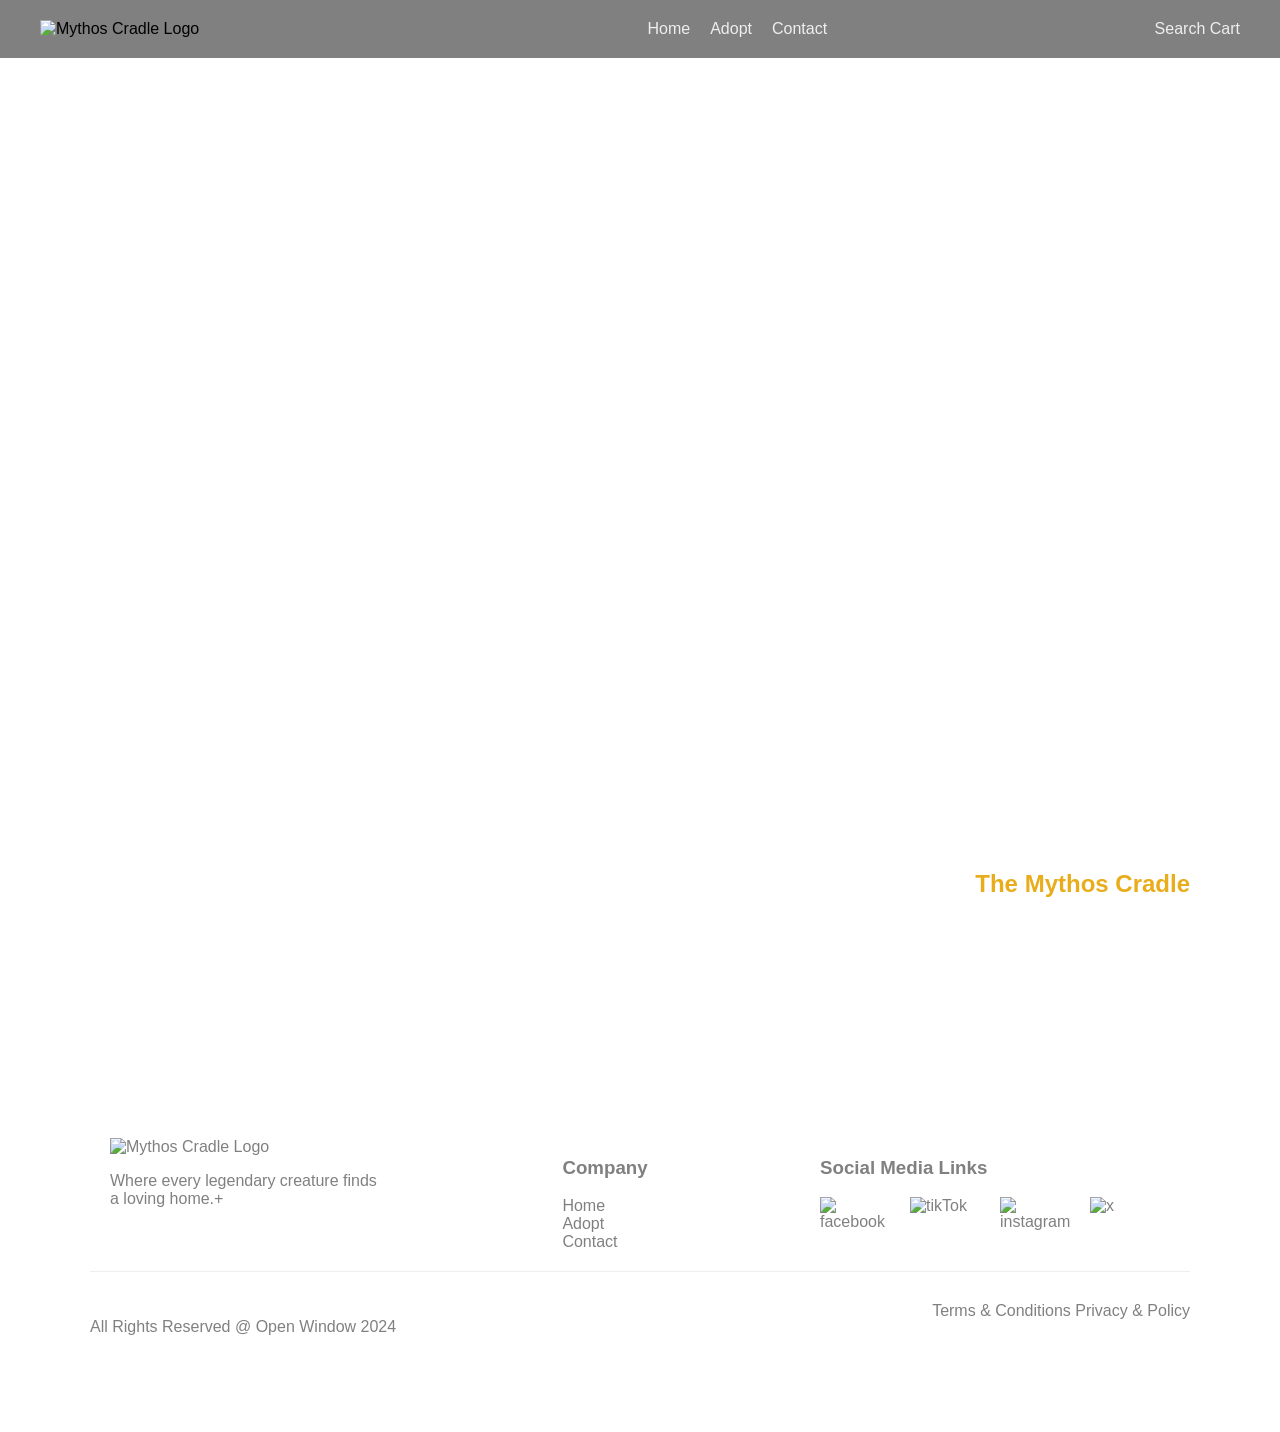
==== index.html @ bc159c08 "Homepage Header, Footer and Hero WIP COMMIT: Starting working on home/index.html with basic css. Add" ====
<!DOCTYPE html>
<html lang="en">
<head>
    <meta charset="UTF-8">
    <meta http-equiv="X-UA-Compatible" content="IE-edge">
    <meta name="viewport" content="width-device-width, initial-scale-1.0">
    <meta name="keywords" content="template, html, css, image, paragraph, setup">
    <!-- Key words need to be updated with keywords for the website -->
    <meta name="author" content="Hantie Pistorius 262029">

    <title>The Mythos Cradle - Home</title>

    <link rel="stylesheet" href="css/main.css">
</head>

<body>
    <header>
        <div class="navbar">
            <div class="logo">
                <img src="assets/img/logo.png" alt="Mythos Cradle Logo" class="logo">
            </div>

            <div class="navLinks">
                <a href="#">Home</a>
                <a href="pages/about.html">Adopt</a>
                <a href="pages/contact.html">Contact</a>
            </div>

            <div class="searchBar">
                <a href="#">Search</a>
                <a href="#">Cart</a>
            </div>
        </div>
    </header>

    <section class="hero">
        <h1>The Mythos Cradle</h1>
        <p>Where legends become loved ones</p>
    </section>



    <footer>
        <div class="footerTop">
            <div class="logo">
                <img src="assets/img/logo.png" alt="Mythos Cradle Logo" class="logo">
                <p>Where every legendary creature finds a loving home.+</p>
            </div>

            <div class="footLinks">
                <h3>Company</h3>
                <a href="#">Home</a>
                <a href="pages/about.html">Adopt</a>
                <a href="pages/contact.html">Contact</a>
            </div>

            <div class="footSocials">
                <h3>Social Media Links</h3>
                <div class="socialLinks">
                    <img src="assets/img/sm1.png" alt="facebook" class="socialLogo">
                    <img src="assets/img/sm2.png" alt="tikTok" class="socialLogo">
                    <img src="assets/img/sm3.png" alt="instagram" class="socialLogo">
                    <img src="assets/img/sm4.png" alt="x" class="socialLogo">
                </div>
            </div>
        </div>

        <div class="footerBot">
            <div class="footerLeft">
                <p>All Rights Reserved @ Open Window 2024</p>
            </div>

            <div class="footerRight">
                    <a href="#">Terms & Conditions</a>
                    <a href="#">Privacy & Policy</a>
                </p>
            </div>
        </div>

    </footer>

</body>
</html>
---- css/main.css ----
body{
    margin:0;
    font-family: Verdana, Geneva, Tahoma, sans-serif;
}

.navbar{
    display: flex;
    justify-content: space-between;
    align-items: center;
    padding: 20px 40px;
    background-color: grey;
}

.logo{
    display: flex;
    justify-content: left;
    width: 280px;
    display: block;
}

.navbar p{
    color: #EEEEEE;
}

.navLinks{
    display: flex;
    gap: 20px
}

.navLinks a{
    text-decoration: none;
    color: #EEEEEE;
}

.searchBar a{
    text-decoration: none;
    color: #EEEEEE;
}


.hero{
    display: flex;
    flex-direction: column;
    align-items: flex-end;
    justify-content: flex-end;
    padding: 100px 10dvh;

    height: 90vh;
    text-align: center;
    background-image: url(../assets/img/homeHeader.png);
    background-size: cover;
    background-position: center;
    background-repeat: no-repeat;
}

.hero h1{
    color: #e9ad1c;
}
.hero p{
    color: #FFFFFF;
}


/* FOOTER */
footer{
    align-items: center;
    text-align: left;

    background-color: #FFFFFF;
    color: gray;
    padding: 50px 90px;
}

.footerTop{
    display: flex;
    justify-content: space-between;
    border-bottom: 1px solid #EEEEEE;
    padding: 20px ;
}

.footLinks{
    display: flex;
    flex-direction: column;
    justify-content: space-around;
}

.footLinks a{
    text-decoration: none;
    color: grey;
}

.socialLinks{
    display: flex;
    gap: 10px;
    flex-direction: row;
}

.socialLogo{
    width: 80px;
}

.footerBot{
    display: flex;
    justify-content: space-between;
    padding: 30px 0px;
}
.footerBot a{
    text-decoration: none;
    color: grey;
}
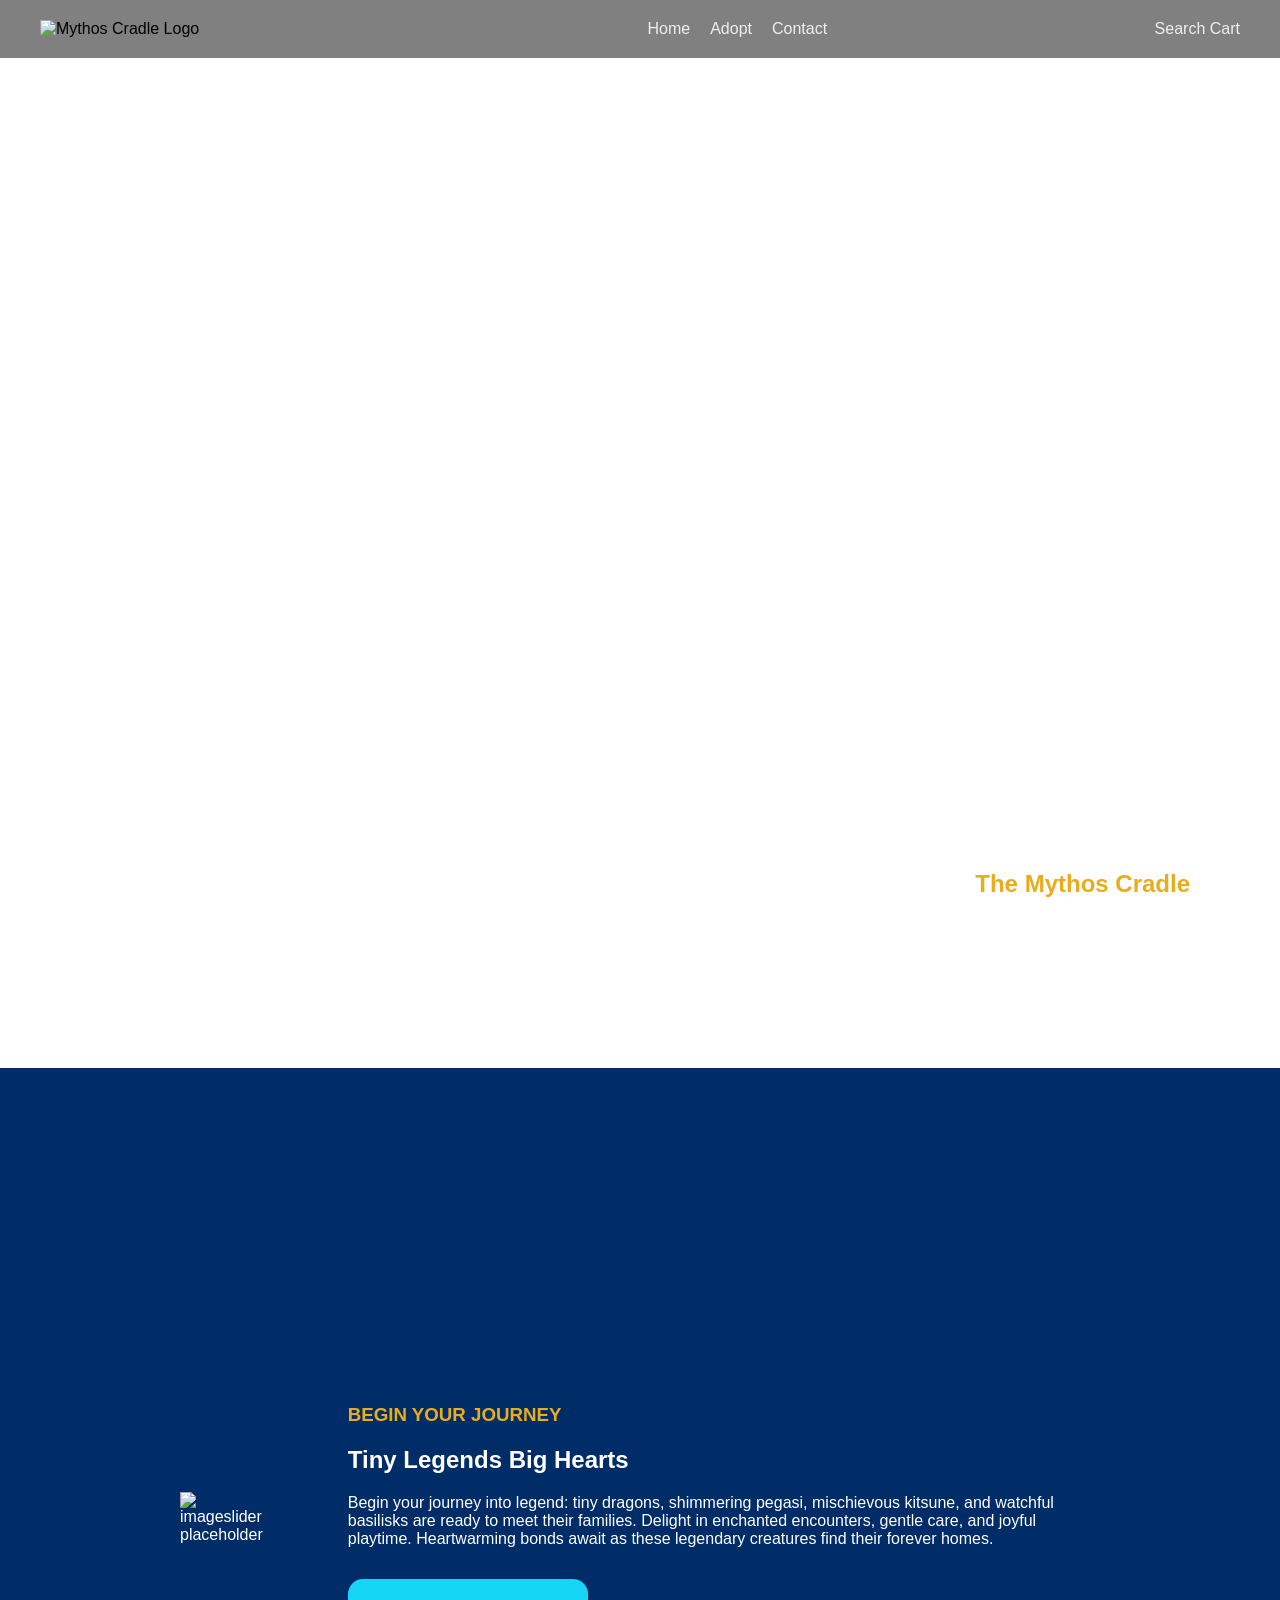
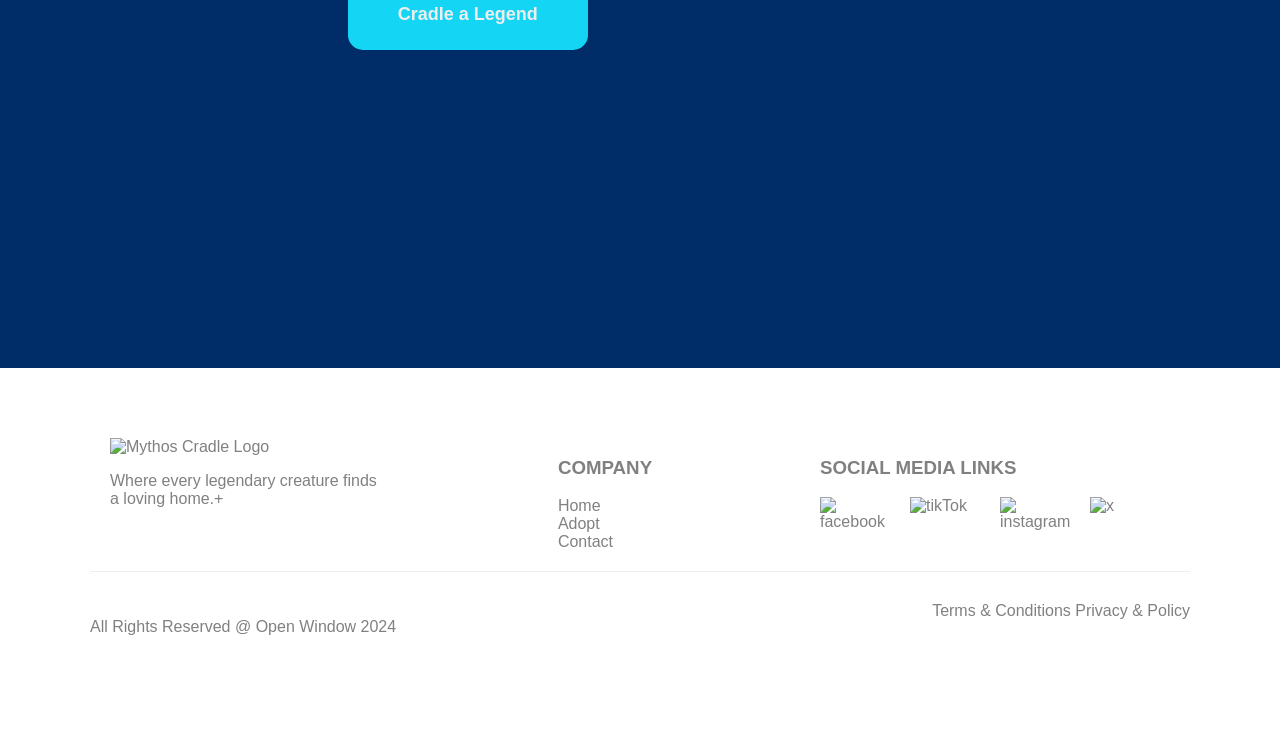
==== commit d3113512: "Home Page Progress Adding journey card section, wip commit" ====
--- a/index.html
+++ b/index.html
@@ -38,7 +38,19 @@
         <p>Where legends become loved ones</p>
     </section>
 
-
+    <section class="cardA">
+        <div>
+            <img src="assets/img/imageSlider1.png" alt="imageslider placeholder" class="imageSlider">
+        </div>
+        <div class="journeyContent">
+            <h3>Begin your journey</h3>
+            <h2 >Tiny Legends Big Hearts</h2>
+            <p> Begin your journey into legend: tiny dragons, shimmering pegasi, mischievous kitsune, and watchful basilisks are ready to meet their families. Delight in enchanted encounters, gentle care, and joyful playtime. Heartwarming bonds await as these legendary creatures find their forever homes.</p>
+            <button class="button01">
+                <a href="pages/about.html">Cradle a Legend</a>
+                </button>
+        </div>
+    </section>
 
     <footer>
         <div class="footerTop">
--- a/css/main.css
+++ b/css/main.css
@@ -1,6 +1,10 @@
 body{
     margin:0;
     font-family: Verdana, Geneva, Tahoma, sans-serif;
+}
+
+h3{
+    text-transform: uppercase;
 }
 
 .navbar{
@@ -60,6 +64,37 @@
     color: #FFFFFF;
 }
 
+.cardA{
+    display: flex;
+    flex-direction: row;
+    align-items: center;
+    padding: 90px 20dvh;
+    gap: 85px;
+    height: 80vh;
+    background-color: #002d68;
+    color: #FFFFFF;
+}
+
+.cardA h3{
+    color: #e9ad1c;
+}
+
+.button01{
+    margin-top: 15px;
+    padding: 25px 50px;
+    cursor: pointer;
+    border-radius: 15px;
+    border: none;
+    color: #FFFFFF;
+    background-color: #15D5F5;
+    font-size: large;
+}
+
+.button01 a{
+    text-decoration: none;
+    color: #EEEEEE;
+    font-weight: bold;
+}
 
 /* FOOTER */
 footer{
@@ -104,6 +139,7 @@
     justify-content: space-between;
     padding: 30px 0px;
 }
+
 .footerBot a{
     text-decoration: none;
     color: grey;
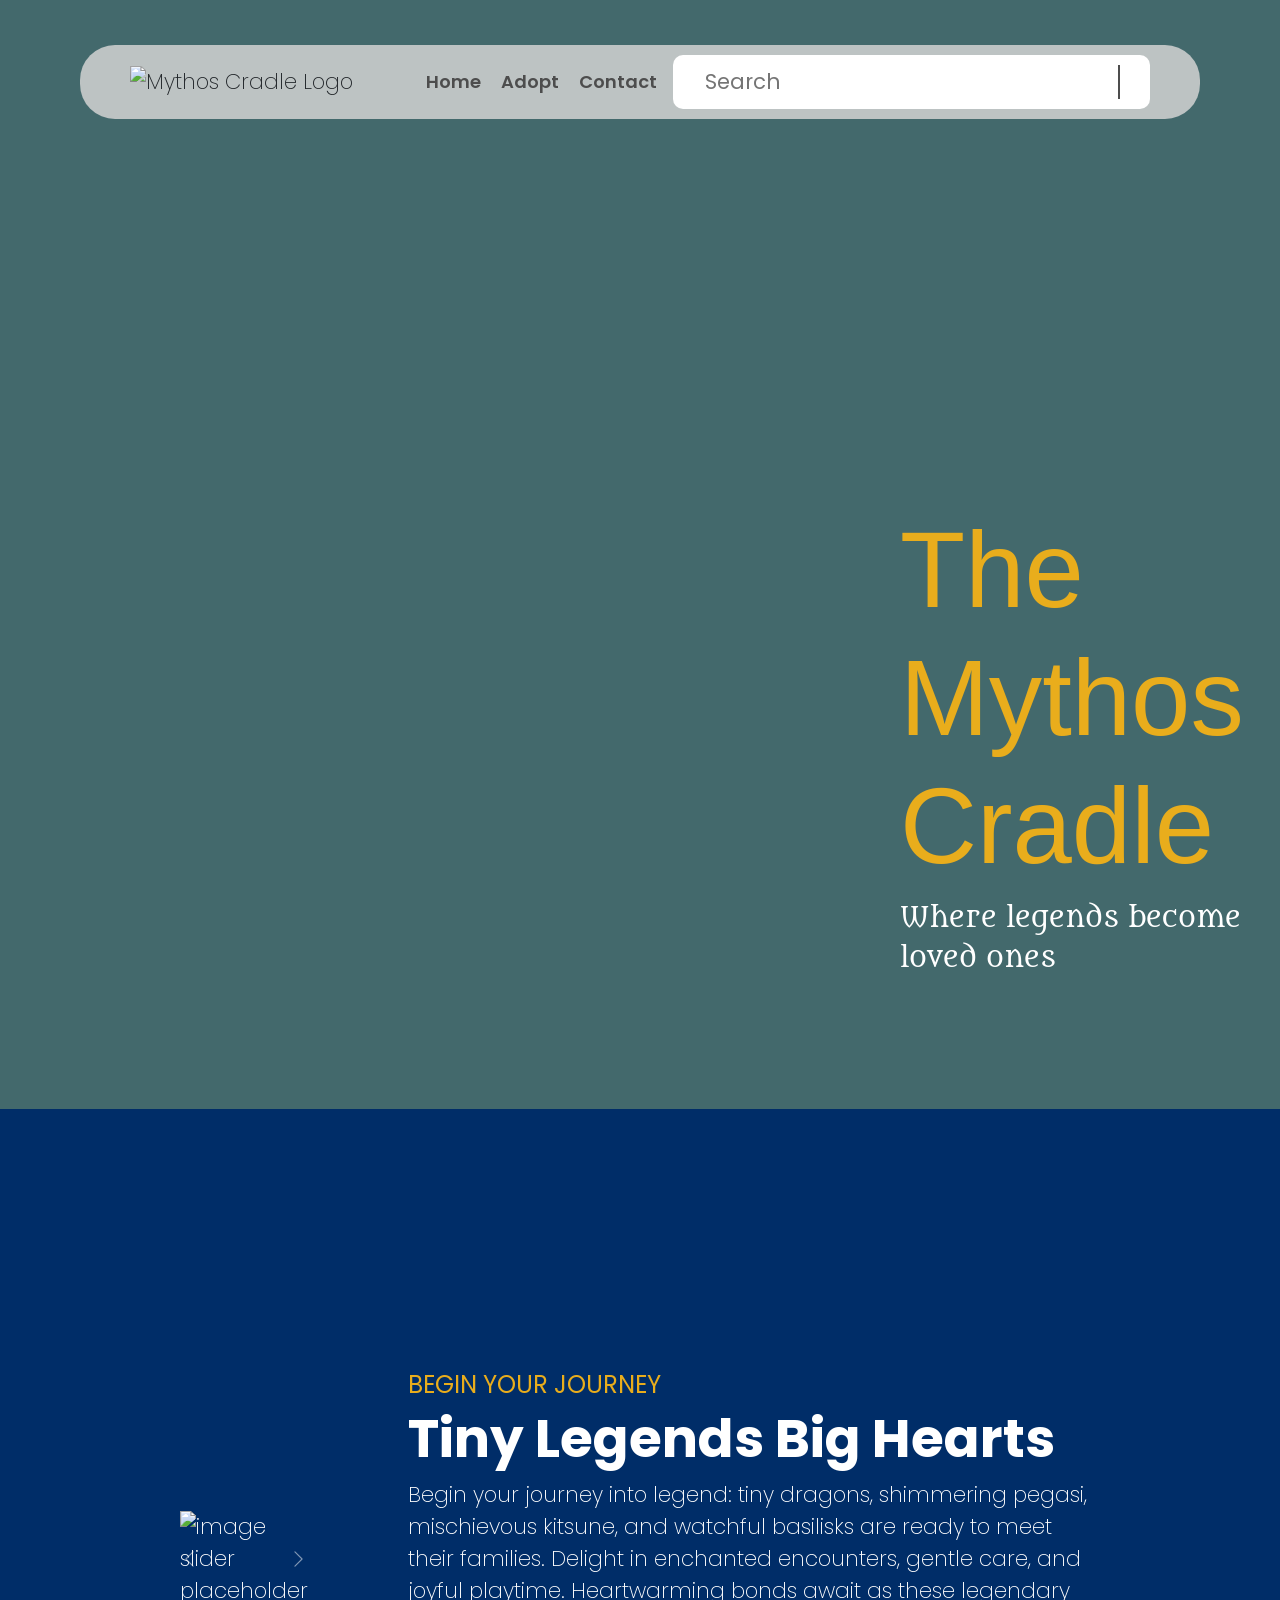
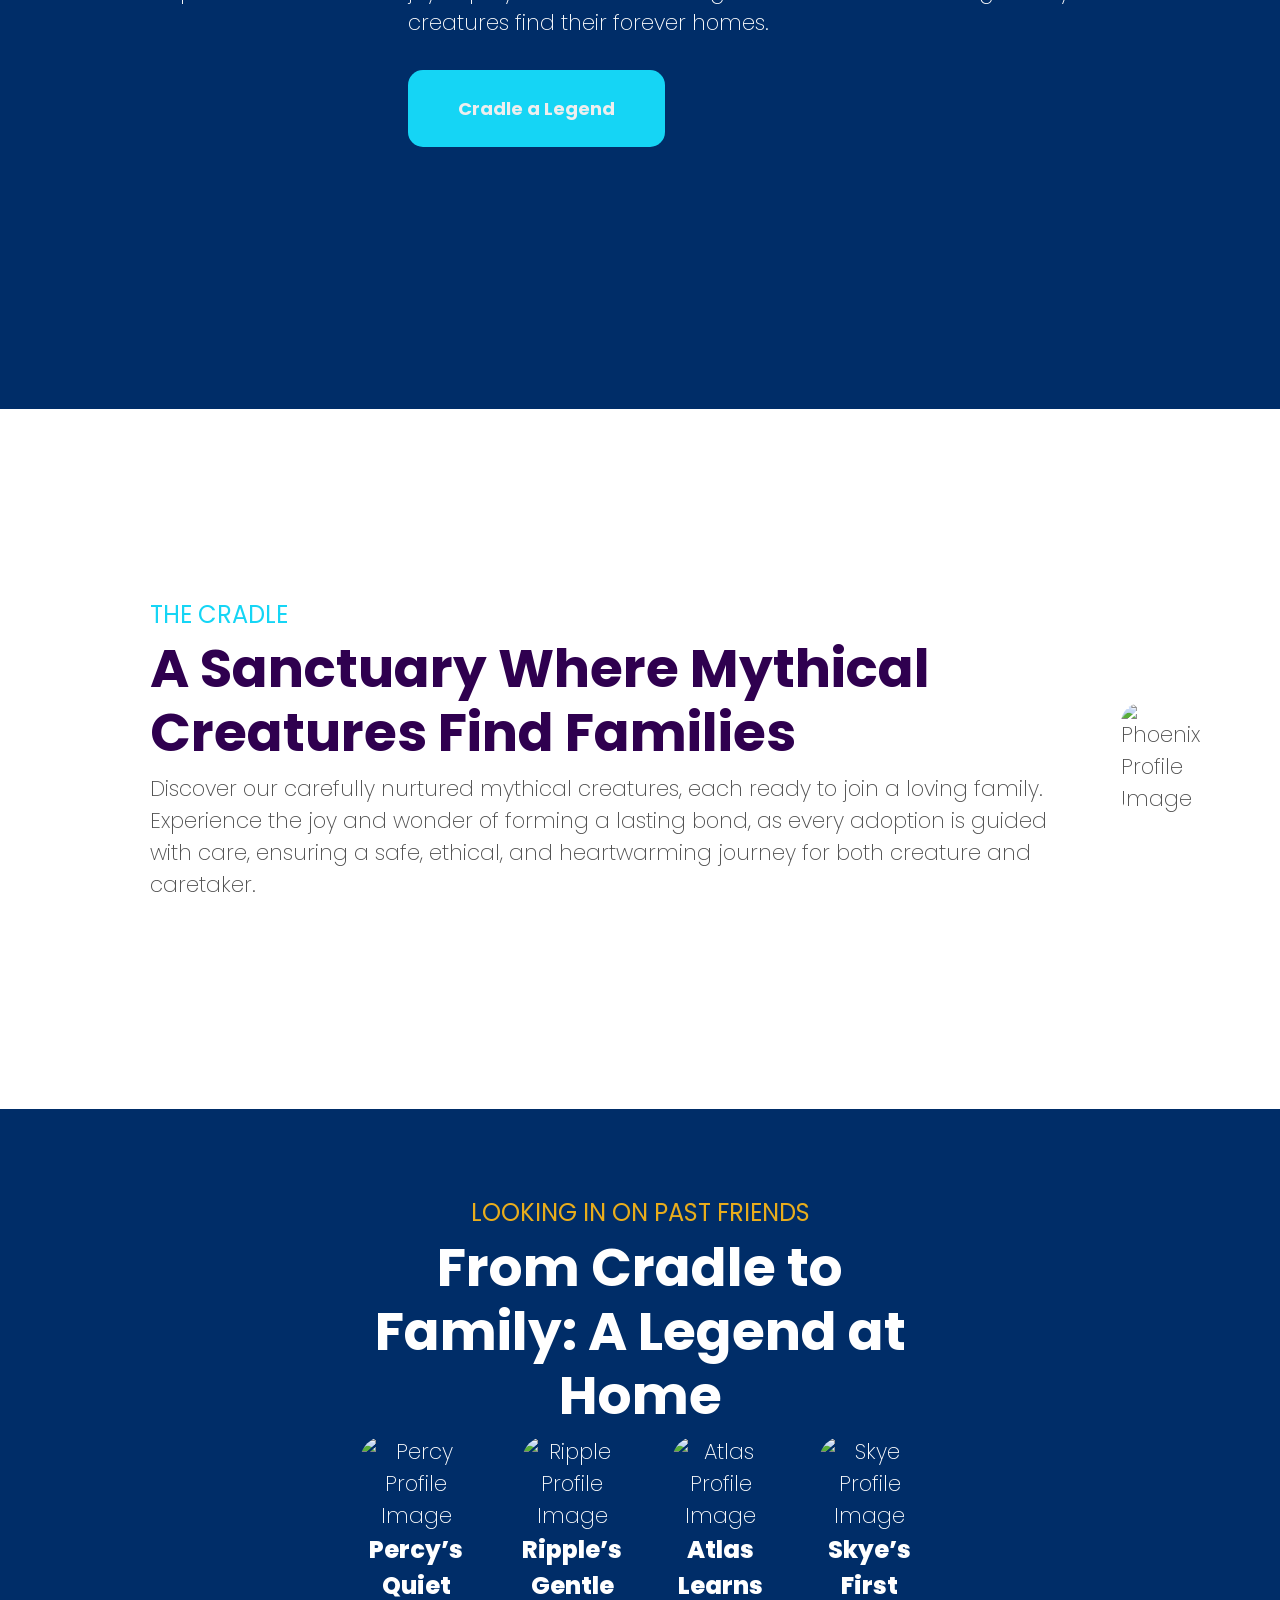
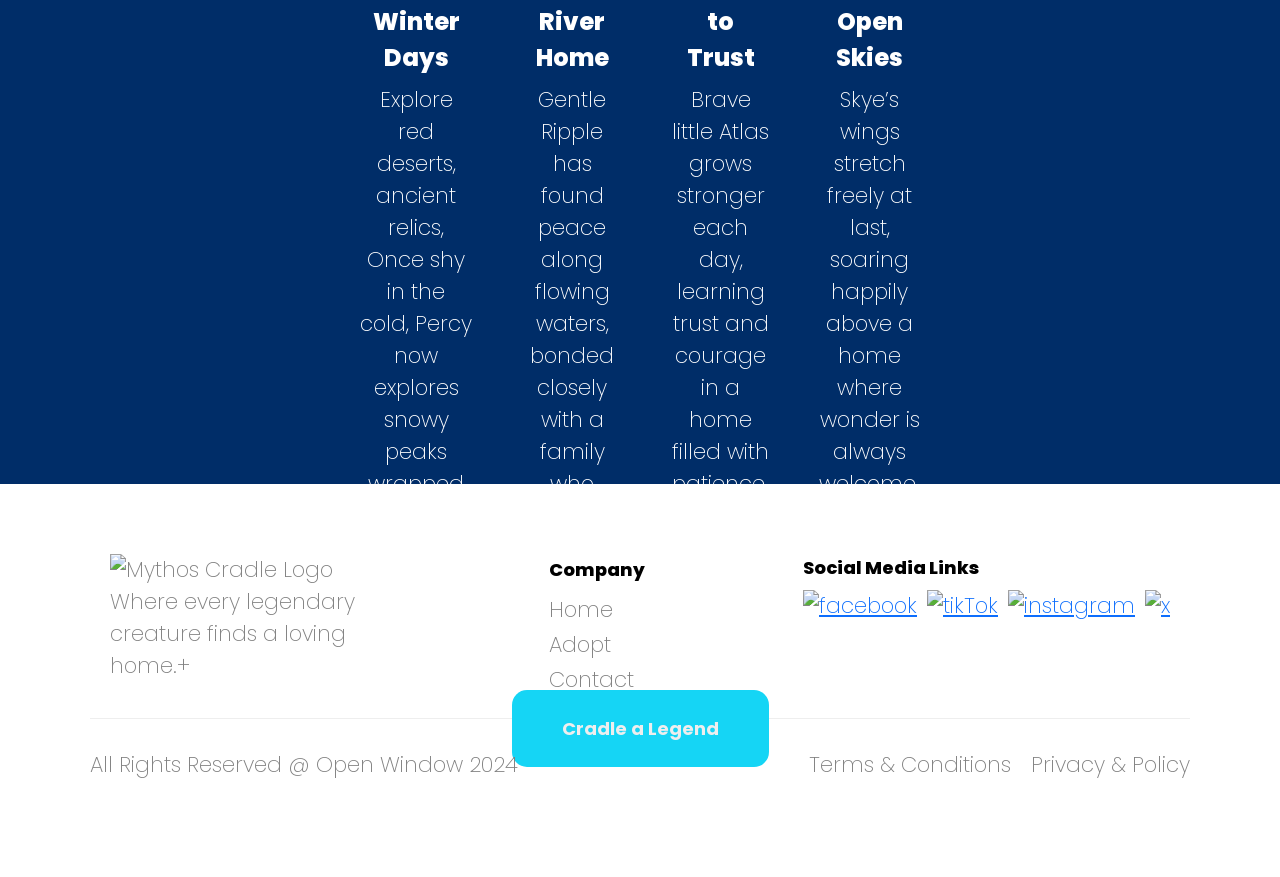
==== commit c72aa218: "Added contact modal and JS counter buttons Added modal for contact form submission Added javascript " ====
--- a/index.html
+++ b/index.html
@@ -1,95 +1,237 @@
-<!DOCTYPE html>
+<!doctype html>
 <html lang="en">
-<head>
-    <meta charset="UTF-8">
-    <meta http-equiv="X-UA-Compatible" content="IE-edge">
-    <meta name="viewport" content="width-device-width, initial-scale-1.0">
-    <meta name="keywords" content="template, html, css, image, paragraph, setup">
-    <!-- Key words need to be updated with keywords for the website -->
-    <meta name="author" content="Hantie Pistorius 262029">
-
-    <title>The Mythos Cradle - Home</title>
-
-    <link rel="stylesheet" href="css/main.css">
-</head>
-
-<body>
-    <header>
-        <div class="navbar">
-            <div class="logo">
-                <img src="assets/img/logo.png" alt="Mythos Cradle Logo" class="logo">
-            </div>
-
-            <div class="navLinks">
-                <a href="#">Home</a>
-                <a href="pages/about.html">Adopt</a>
-                <a href="pages/contact.html">Contact</a>
-            </div>
-
-            <div class="searchBar">
-                <a href="#">Search</a>
-                <a href="#">Cart</a>
-            </div>
+    <head>
+        <meta charset="UTF-8" />
+        <meta http-equiv="X-UA-Compatible" content="IE-edge" />
+        <meta name="viewport" content="width-device-width, initial-scale-1.0" />
+        <meta
+            name="keywords"
+            content="mythos, cradle, pet, adoption, legend, dragon, pegasi, kitsune, basilisks, family, heartwarming, friends, bond, loving, creature, cute" />
+        <!-- Key words need to be updated with keywords for the website -->
+        <meta name="author" content="Hantie Pistorius 262029" />
+
+        <title>The Mythos Cradle - Home</title>
+
+        <!-- Google Fonts, Poppins & Metamorphous -->
+        <link rel="preconnect" href="https://fonts.googleapis.com" />
+        <link rel="preconnect" href="https://fonts.gstatic.com" crossorigin />
+        <link
+            href="https://fonts.googleapis.com/css2?family=Metamorphous&family=Poppins:ital,wght@0,100;0,200;0,300;0,400;0,500;0,600;0,700;0,800;0,900;1,100;1,200;1,300;1,400;1,500;1,600;1,700;1,800;1,900&display=swap"
+            rel="stylesheet" />
+
+        <!-- Bootstrap -->
+        <link
+            href="https://cdn.jsdelivr.net/npm/bootstrap@5.3.8/dist/css/bootstrap.min.css"
+            rel="stylesheet"
+            integrity="sha384-sRIl4kxILFvY47J16cr9ZwB07vP4J8+LH7qKQnuqkuIAvNWLzeN8tE5YBujZqJLB"
+            crossorigin="anonymous" />
+
+        <!-- VERY IMPORTANT: CSS Stylesheet linking -->
+        <link rel="stylesheet" href="css/main.css" />
+    </head>
+
+    <body>
+        <div class="headerGlobalDiv headerHomeDiv">
+            <header>
+                <div class="navbar">
+                    <div class="logo">
+                        <img src="assets/img/logo.png" alt="Mythos Cradle Logo" class="logo" />
+                    </div>
+
+                    <div class="navLinks">
+                        <a href="#">Home</a>
+                        <a href="pages/about.html">Adopt</a>
+                        <a href="pages/contact.html">Contact</a>
+                    </div>
+
+                    <div class="searchBar">
+                        <form>
+                            <div class="search">
+                                <button class="searchItem"><i class="fa-solid fa-magnifying-glass"></i></button>
+                                <input
+                                    class="searchItem bar"
+                                    type="search"
+                                    name="search"
+                                    id="search"
+                                    placeholder="Search" />
+                                <button class="searchItem"><i class="fa-solid fa-basket-shopping"></i></button>
+                            </div>
+                        </form>
+                    </div>
+                </div>
+            </header>
+
+            <section class="hero homeHero">
+                <h1>The Mythos Cradle</h1>
+                <p>Where legends become loved ones</p>
+            </section>
         </div>
-    </header>
-
-    <section class="hero">
-        <h1>The Mythos Cradle</h1>
-        <p>Where legends become loved ones</p>
-    </section>
-
-    <section class="cardA">
-        <div>
-            <img src="assets/img/imageSlider1.png" alt="imageslider placeholder" class="imageSlider">
-        </div>
-        <div class="journeyContent">
-            <h3>Begin your journey</h3>
-            <h2 >Tiny Legends Big Hearts</h2>
-            <p> Begin your journey into legend: tiny dragons, shimmering pegasi, mischievous kitsune, and watchful basilisks are ready to meet their families. Delight in enchanted encounters, gentle care, and joyful playtime. Heartwarming bonds await as these legendary creatures find their forever homes.</p>
-            <button class="button01">
-                <a href="pages/about.html">Cradle a Legend</a>
-                </button>
-        </div>
-    </section>
-
-    <footer>
-        <div class="footerTop">
-            <div class="logo">
-                <img src="assets/img/logo.png" alt="Mythos Cradle Logo" class="logo">
-                <p>Where every legendary creature finds a loving home.+</p>
-            </div>
-
-            <div class="footLinks">
-                <h3>Company</h3>
-                <a href="#">Home</a>
-                <a href="pages/about.html">Adopt</a>
-                <a href="pages/contact.html">Contact</a>
-            </div>
-
-            <div class="footSocials">
-                <h3>Social Media Links</h3>
-                <div class="socialLinks">
-                    <img src="assets/img/sm1.png" alt="facebook" class="socialLogo">
-                    <img src="assets/img/sm2.png" alt="tikTok" class="socialLogo">
-                    <img src="assets/img/sm3.png" alt="instagram" class="socialLogo">
-                    <img src="assets/img/sm4.png" alt="x" class="socialLogo">
-                </div>
-            </div>
-        </div>
-
-        <div class="footerBot">
-            <div class="footerLeft">
-                <p>All Rights Reserved @ Open Window 2024</p>
-            </div>
-
-            <div class="footerRight">
-                    <a href="#">Terms & Conditions</a>
-                    <a href="#">Privacy & Policy</a>
+
+        <section class="homeCardA cardBlue">
+            <!-- Journey Card  -->
+            <!-- The image slider only has one image, this will still be updated -->
+            <div id="imageSlider" class="carousel slide">
+                <div class="carousel-inner">
+                    <div class="carousel-item active">
+                        <img
+                            src="../assets/img/imageSlider1.png"
+                            class="d-block w-400"
+                            alt="image slider placeholder" />
+                    </div>
+                </div>
+
+                <!-- Forward/backward Bootstrap Buttons -->
+                <button class="carousel-control-prev" type="button" data-bs-target="#imageSlider" data-bs-slide="prev">
+                    <span class="carousel-control-prev-icon" aria-hidden="true"></span>
+                    <span class="visually-hidden">Previous</span>
+                </button>
+                <button class="carousel-control-next" type="button" data-bs-target="#imageSlider" data-bs-slide="next">
+                    <span class="carousel-control-next-icon" aria-hidden="true"></span>
+                    <span class="visually-hidden">Next</span>
+                </button>
+            </div>
+
+            <div class="cardContent">
+                <h3>Begin your journey</h3>
+                <h2>Tiny Legends Big Hearts</h2>
+                <p>
+                    Begin your journey into legend: tiny dragons, shimmering pegasi, mischievous kitsune, and watchful
+                    basilisks are ready to meet their families. Delight in enchanted encounters, gentle care, and joyful
+                    playtime. Heartwarming bonds await as these legendary creatures find their forever homes.
                 </p>
-            </div>
-        </div>
-
-    </footer>
-
-</body>
+                <button class="buttonBase buttonBlue">
+                    <a href="pages/about.html">Cradle a Legend</a>
+                </button>
+            </div>
+        </section>
+
+        <section class="homeCardB cardWhite">
+            <!-- Sanctuary Card  -->
+            <div class="cardContent">
+                <h3>The Cradle</h3>
+                <h2>A Sanctuary Where Mythical Creatures Find Families</h2>
+                <p>
+                    Discover our carefully nurtured mythical creatures, each ready to join a loving family. Experience
+                    the joy and wonder of forming a lasting bond, as every adoption is guided with care, ensuring a
+                    safe, ethical, and heartwarming journey for both creature and caretaker.
+                </p>
+            </div>
+            <div>
+                <img src="assets/img/homeImg1.png" alt="Phoenix Profile Image" />
+            </div>
+        </section>
+
+        <section class="homeCardC cardBlue">
+            <!-- Cradle Card  -->
+            <div>
+                <h3>Looking in on past friends</h3>
+                <h2>From Cradle to Family: A Legend at Home</h2>
+            </div>
+            <div class="pastLegendsCard">
+                <div>
+                    <!-- Percy-->
+                    <img src="assets/img/successImg1.png" alt="Percy Profile Image" class="pastLegendProfile" />
+                    <h4>Percy’s Quiet Winter Days</h4>
+                    <p>
+                        Explore red deserts, ancient relics, Once shy in the cold, Percy now explores snowy peaks
+                        wrapped in warmth, curiosity, and family love.
+                    </p>
+                </div>
+                <div>
+                    <!-- Ripple-->
+                    <img src="assets/img/successImg2.png" alt="Ripple Profile Image" class="pastLegendProfile" />
+                    <h4>Ripple’s Gentle River Home</h4>
+                    <p>
+                        Gentle Ripple has found peace along flowing waters, bonded closely with a family who treasures
+                        calm and care.
+                    </p>
+                </div>
+                <div>
+                    <!-- Atlas-->
+                    <img src="assets/img/successImg3.png" alt="Atlas Profile Image" class="pastLegendProfile" />
+                    <h4>Atlas Learns to Trust</h4>
+                    <p>
+                        Brave little Atlas grows stronger each day, learning trust and courage in a home filled with
+                        patience.
+                    </p>
+                </div>
+                <div>
+                    <!-- Skye-->
+                    <img src="assets/img/successImg4.png" alt="Skye Profile Image" class="pastLegendProfile" />
+                    <h4>Skye’s First Open Skies</h4>
+                    <p>
+                        Skye’s wings stretch freely at last, soaring happily above a home where wonder is always
+                        welcome.
+                    </p>
+                </div>
+            </div>
+            <div>
+                <button class="buttonBase buttonBlue">
+                    <a href="pages/about.html">Cradle a Legend</a>
+                </button>
+            </div>
+        </section>
+
+        <!-- Footer -->
+        <footer>
+            <div class="footerTop">
+                <div class="logo">
+                    <img src="assets/img/logo.png" alt="Mythos Cradle Logo" class="logo" />
+                    <p>Where every legendary creature finds a loving home.+</p>
+                </div>
+
+                <div class="footLinks">
+                    <h4>Company</h4>
+                    <a href="#">Home</a>
+                    <a href="pages/about.html">Adopt</a>
+                    <a href="pages/contact.html">Contact</a>
+                </div>
+
+                <div class="footSocials">
+                    <h4>Social Media Links</h4>
+                    <div class="socialLinks">
+                        <a href="https://www.facebook.com/theopenwindow"
+                            ><img src="assets/img/sm1.png" alt="facebook" style="width: 80px; height: 80px"
+                        /></a>
+
+                        <a href="https://www.tiktok.com/@open_window_"
+                            ><img src="assets/img/sm2.png" alt="tikTok" style="width: 80px; height: 80px"
+                        /></a>
+
+                        <a href="https://www.instagram.com/openwindowinstitute/"
+                            ><img src="assets/img/sm3.png" alt="instagram" style="width: 80px; height: 80px"
+                        /></a>
+
+                        <a href="https://www.linkedin.com/school/openwindowinstitute/"
+                            ><img src="assets/img/sm4.png" alt="x" style="width: 80px; height: 80px"
+                        /></a>
+                    </div>
+                </div>
+            </div>
+
+            <div class="footerBot">
+                <div>
+                    <p>All Rights Reserved @ Open Window 2024</p>
+                </div>
+
+                <div class="footerRight">
+                    <a href="https://www.openwindow.co.za/">Terms & Conditions</a>
+                    <a href="https://www.openwindow.co.za/wp-content/uploads/2025/07/POPIA-2025.pdf"
+                        >Privacy & Policy</a
+                    >
+                </div>
+            </div>
+        </footer>
+
+        <!-- Bootstrap -->
+        <script
+            src="https://cdn.jsdelivr.net/npm/bootstrap@5.3.8/dist/js/bootstrap.bundle.min.js"
+            integrity="sha384-FKyoEForCGlyvwx9Hj09JcYn3nv7wiPVlz7YYwJrWVcXK/BmnVDxM+D2scQbITxI"
+            crossorigin="anonymous"></script>
+
+        <!-- FontAwesome -->
+        <script src="https://kit.fontawesome.com/95fa522762.js" crossorigin="anonymous"></script>
+
+        <script src="js/script.js"></script>
+    </body>
 </html>
--- a/css/main.css
+++ b/css/main.css
@@ -1,146 +1,655 @@
-body{
-    margin:0;
-    font-family: Verdana, Geneva, Tahoma, sans-serif;
-}
-
-h3{
+* {
+    box-sizing: border-box;
+}
+body {
+    margin: 0;
+    font-family: "Poppins", sans-serif;
+    font-size: 16pt;
+    font-weight: 250;
+}
+
+@font-face {
+    font-family: "titleFont";
+    src: url("../assets/fonts/mythology_of_egypt/Mythology\ Of\ Egypt.otf");
+}
+
+h1 {
+    font-family: "titleFont", sans-serif;
+    font-size: 80pt;
+}
+h2 {
+    font-weight: 700;
+    font-size: 40pt;
+}
+h3 {
     text-transform: uppercase;
-}
-
-.navbar{
+    font-size: 18pt;
+    font-weight: 400;
+}
+h4 {
+    font-size: 18pt;
+    font-weight: 800;
+    line-height: 1.5;
+}
+
+/* Header and Navbar */
+header {
+    padding: 45px 80px;
+}
+
+.navbar {
     display: flex;
     justify-content: space-between;
     align-items: center;
-    padding: 20px 40px;
-    background-color: grey;
-}
-
-.logo{
+    padding: 10px 50px;
+    border-radius: 35px;
+    background-color: rgba(211, 211, 211, 0.85);
+}
+
+.logo {
     display: flex;
     justify-content: left;
     width: 280px;
     display: block;
 }
-
-.navbar p{
-    color: #EEEEEE;
-}
-
-.navLinks{
-    display: flex;
-    gap: 20px
-}
-
-.navLinks a{
+.navLinks {
+    display: flex;
+    gap: 20px;
+}
+.navbar a {
     text-decoration: none;
-    color: #EEEEEE;
-}
-
-.searchBar a{
-    text-decoration: none;
-    color: #EEEEEE;
-}
-
-
-.hero{
-    display: flex;
-    flex-direction: column;
-    align-items: flex-end;
-    justify-content: flex-end;
-    padding: 100px 10dvh;
-
-    height: 90vh;
-    text-align: center;
-    background-image: url(../assets/img/homeHeader.png);
-    background-size: cover;
-    background-position: center;
-    background-repeat: no-repeat;
-}
-
-.hero h1{
-    color: #e9ad1c;
-}
-.hero p{
-    color: #FFFFFF;
-}
-
-.cardA{
-    display: flex;
-    flex-direction: row;
-    align-items: center;
-    padding: 90px 20dvh;
-    gap: 85px;
-    height: 80vh;
-    background-color: #002d68;
-    color: #FFFFFF;
-}
-
-.cardA h3{
-    color: #e9ad1c;
-}
-
-.button01{
+    color: #4d4d4d;
+    font-size: large;
+    font-weight: 600;
+    transition: color 0.25s;
+}
+
+.navbar a:hover {
+    color: #15d5f5;
+}
+
+.search {
+    width: max-content;
+    height: 55%;
+    display: flex;
+    align-items: center;
+    justify-content: center;
+    padding: 10px;
+    border-radius: 10px;
+    background: #ffffff;
+    transition: box-shadow 0.25s;
+}
+
+.search:focus-within {
+    box-shadow: 0 0 5px rgba(77, 77, 77, 0.75);
+}
+
+.searchItem {
+    background-color: transparent;
+    border: none;
+}
+
+.bar {
+    border-right: solid #4d4d4d 2px;
+}
+.search button {
+    color: #4d4d4d;
+    padding: 0px 10px;
+}
+
+/* Buttons */
+.buttonBase {
     margin-top: 15px;
     padding: 25px 50px;
     cursor: pointer;
     border-radius: 15px;
     border: none;
-    color: #FFFFFF;
-    background-color: #15D5F5;
+    color: #ffffff;
     font-size: large;
-}
-
-.button01 a{
+    font-weight: 750;
+    transition: box-shadow;
+}
+
+.buttonBase:active {
+    box-shadow: 0 0 5px rgba(77, 77, 77, 0.75);
+}
+
+.buttonBase a {
     text-decoration: none;
-    color: #EEEEEE;
+    color: #eeeeee;
     font-weight: bold;
 }
 
-/* FOOTER */
-footer{
-    align-items: center;
+/* Light Blue Button */
+.buttonBlue {
+    background-color: #15d5f5;
+}
+
+/* Yellow Button */
+.buttonYellow {
+    background-color: #e9ad1c;
+}
+
+.buttonDark {
+    background-color: #002d68;
+}
+
+/* Hero card */
+.hero {
+    display: flex;
+    flex-direction: column;
+    flex-wrap: wrap;
+    justify-content: flex-end;
+    text-align: center;
+    background-size: cover;
+    background-position: center;
+    background-repeat: no-repeat;
+    color: #ffffff;
+    height: 350px;
+    padding-bottom: 50px;
+}
+
+.hero h1 {
+    color: #ffffff;
+}
+
+/* Global Card Styling */
+.cardBlue {
+    background-color: #002d68;
+    color: #ffffff;
+}
+.cardBlue h3 {
+    color: #e9ad1c;
+}
+
+.cardWhite {
+    color: #4d4d4d;
+}
+.cardWhite h3 {
+    color: #15d5f5;
+}
+
+.cardYellow {
+    background-color: #e9ad1c;
+    color: #ffffff;
+}
+
+.headerGlobalDiv {
+    background-size: cover;
+    background-position: center;
+    background-repeat: no-repeat;
+    height: 100%;
+    width: 100%;
+}
+
+.headerHomeDiv {
+    background-image: url(../assets/img/homeHeader.png);
+    background-color: #43696c;
+}
+.headerContactDiv {
+    background-image: url(../assets/img/contactHeader.png);
+}
+
+/* This is what makes the background of the Adopt page header blurred
+The contents gets placed in a <div> and the background image in a <div>
+Together these are in a new <div>,
+allowing for the background to get blurred separately from content
+*/
+
+.headerAdoptDiv {
+    background-size: cover;
+    background-position: center;
+    background-repeat: no-repeat;
+    height: 440px;
+    width: 100dvw;
+    position: absolute;
+    top: 0;
+    left: 0;
+    background-image: url(../assets/img/adoptHeader.png);
+    z-index: -1;
+    filter: blur(5px);
+}
+
+.headerAdoptContent {
+    z-index: 5;
+    background-color: rgba(184, 77, 77, 0.1);
+    position: relative;
+}
+
+/*
+Homepage/Index
+*/
+/* Homepage Hero Card */
+.homeHero {
+    padding: 90px 15dvh;
+    padding-left: 900px;
+    padding-right: 110px;
+    padding-bottom: 75px;
+
+    height: 105dvh;
     text-align: left;
-
-    background-color: #FFFFFF;
+}
+
+.homeHero h1 {
+    color: #e9ad1c;
+}
+
+.homeHero p {
+    font-family: "Metamorphous", sans-serif;
+    font-size: 20pt;
+}
+
+.homeCardA {
+    display: flex;
+    flex-direction: row;
+    align-items: center;
+    padding: 90px 20dvh;
+    gap: 100px;
+    height: 100vh;
+}
+
+.homeCardB {
+    display: flex;
+    flex-direction: row;
+    align-items: center;
+    padding: 60px;
+    padding-left: 150px;
+    padding-right: 80px;
+    gap: 50px;
+    height: 700px;
+}
+.homeCardB h2 {
+    color: #2f004f;
+}
+.homeCardB img {
+    border-radius: 20px;
+}
+
+.homeCardC {
+    display: flex;
+    flex-direction: column;
+    justify-content: space-between;
+    align-items: center;
+    text-align: center;
+    padding: 90px 40dvh;
+    height: 975px;
+}
+
+.pastLegendsCard {
+    display: flex;
+    flex-direction: row;
+    justify-content: space-around;
+    gap: 50px;
+}
+
+.pastLegendsCard img {
+    border-radius: 25px;
+}
+.pastLegendProfile {
+    transition: box-shadow 0.2s;
+}
+
+.pastLegendProfile:hover {
+    box-shadow: 0 0 15px rgba(21, 213, 245, 0.5);
+}
+
+/*
+Contact Page
+*/
+.contactHero {
+    height: 250px;
+}
+
+.cardContact h2 {
+    color: #002d68;
+}
+.contactAbout {
+    display: flex;
+    flex-direction: row;
+    align-items: center;
+    padding: 50px;
+    gap: 80px;
+}
+
+.contactAbout img {
+    border-radius: 25px;
+}
+
+.contactSection {
+    display: flex;
+    flex-direction: row;
+    align-items: center;
+    justify-content: space-between;
+    padding: 50px;
+}
+
+.contactLeft {
+    flex: 0.9;
+    display: flex;
+    flex-direction: column;
+    gap: 75px;
+}
+
+.contactMap iframe {
+    border-radius: 25px;
+}
+
+/* Contact Form styling */
+.contactForm,
+.contactForm h2 {
+    color: #ffffff;
+}
+.contactForm form {
+    padding: 15px;
+    padding-bottom: 35px;
+    gap: 10px;
+    border-radius: 35px;
+    background-image: url(../assets/img/formBackground.png);
+}
+
+.formElement {
+    width: 100%;
+    padding: 10px;
+}
+
+.contactForm input,
+.contactForm select,
+.contactForm textarea {
+    width: 95%;
+    padding: 20px 0px;
+    padding-left: 25px;
+    border: 2px solid #ccc;
+    border-radius: 8px;
+    font-family: "Poppins";
+}
+
+.buttonContact {
+    margin-left: 10px;
+}
+
+/* Modal / Pop up message */
+/* Modal / popup styling needs to happen in .modal-dialog */
+.modal-dialog {
+    display: flex;
+    justify-content: center;
+    align-content: center;
+    align-items: center;
+}
+
+.btn-close a {
+    color: #ffffff;
+}
+
+.modal-content {
+    box-shadow: 0 10px 14px rgba(77, 77, 77, 0.825);
+    border-radius: 35px;
+    padding: 20px 30px;
+    text-align: center;
+    border: none;
+}
+
+.modal-title {
+    font-family: "Metamorphous", sans-serif;
+    line-height: 1.8;
+    color: #e9ad1c;
+}
+
+/* About/Adopt Page */
+.aboutHero {
+    height: 250px;
+}
+
+.cardAdoptTop {
+    padding: 50px;
+    text-align: center;
+}
+.cardAdoptTop h2 {
+    font-family: "Metamorphous", sans-serif;
+    line-height: 1.8;
+    color: #e9ad1c;
+}
+
+/* Filter bar */
+.mainFilterBar {
+    display: flex;
+    justify-content: space-between;
+    align-items: center;
+    padding: 10px 25px;
+}
+
+.filterLeft {
+    display: flex;
+    align-items: center;
+    justify-content: center;
+    gap: 20px;
+}
+
+.filterBar {
+    display: flex;
+    align-items: center;
+    justify-content: center;
+    border-right: solid #ffffff 2px;
+    padding-right: 20px;
+    gap: 8px;
+}
+
+.filterBar button {
+    background-color: transparent;
+    border: none;
+    color: #ffffff;
+}
+
+.sortForm input,
+.sortForm select {
+    background-color: rgba(255, 255, 255, 0.785);
+    border: none;
+    border-radius: 5px;
+    color: #2f004f;
+    padding: 6px;
+    font-weight: 300;
+}
+.sortForm {
+    display: flex;
+    justify-content: center;
+    align-items: baseline;
+    gap: 20px;
+}
+
+/* Removes arrows/spinboxes for all numeric inputs */
+/* Chrome, Safari, Edge, Opera */
+input::-webkit-outer-spin-button,
+input::-webkit-inner-spin-button {
+    -webkit-appearance: none;
+    margin: 0;
+}
+
+/* Firefox */
+input[type="number"] {
+    -moz-appearance: textfield;
+    pointer-events: none;
+}
+
+/* Adopt Cards */
+.adoptCard {
+    display: flex;
+    gap: 80px;
+    padding: 85px;
+}
+
+.adoptCard img {
+    border-radius: 15px;
+}
+.adoptRating {
+    display: flex;
+    gap: 50px;
+}
+
+/* Adding a div/class to the h3 doesn't change the actual colour, so
+doing it a bit more hard-coded */
+.adoptAzuron h3,
+.adoptAurelia h3,
+.adoptStarwind h3 {
+    color: #9f9f9f;
+}
+
+.adoptYuki h3,
+.adoptLumina h3,
+.adoptBriar h3 {
+    color: #15d5f5;
+}
+
+.adoptRating h5 {
+    padding-left: 35px;
+    border-left: solid #9f9f9f 2px;
+    color: #9f9f9f;
+}
+
+.adoptStar {
+    color: #e9ad1c;
+}
+
+.adoptButtonsDiv {
+    display: flex;
+    gap: 35px;
+    padding-bottom: 35px;
+}
+
+.adoptCounterDiv {
+    display: flex;
+    flex-direction: row;
+    justify-content: space-evenly;
+    margin-top: 15px;
+    padding: 25px 50px;
+    border-radius: 15px;
+    border: none;
+}
+
+.buttonCounter {
+    border: none;
+    background-color: transparent;
+    color: #ffffff;
+    cursor: pointer;
+}
+
+.adoptButtonForm input {
+    /* Text Styling */
+    font-size: large;
+    font-weight: 750;
+    text-align: center;
+    color: #ffffff;
+
+    /* Clearing form styling */
+    background-color: transparent;
+    border: none;
+    cursor: default; /*not entirely sure what cursor behavior need to be*/
+    /* Still need to get rid of the arrows */
+}
+
+.addToCradleButton {
+    width: 250px;
+    display: flex;
+    align-items: center;
+    justify-content: center;
+}
+
+.adoptAddOns {
+    border-top: solid #9f9f9f 2px;
+    color: #9f9f9f;
+    padding-top: 35px;
+    display: flex;
+    gap: 20px;
+}
+
+.adoptAboutPara {
+    padding-top: 20px;
+}
+
+.viewCradleSection {
+    position: fixed;
+    right: 50px;
+    bottom: 50px;
+}
+
+.buttonViewCradle {
+    background-color: rgba(233, 173, 28, 0.7);
+    transition: background-color 0.2s;
+}
+.buttonViewCradle:hover {
+    background-color: rgba(233, 173, 28, 1);
+}
+
+/*
+FOOTER
+*/
+footer {
+    align-items: center;
+    text-align: left;
+
+    background-color: #ffffff;
     color: gray;
     padding: 50px 90px;
 }
 
-.footerTop{
+footer h4 {
+    color: #000000;
+    font-size: large;
+}
+
+.footerTop {
     display: flex;
     justify-content: space-between;
-    border-bottom: 1px solid #EEEEEE;
-    padding: 20px ;
-}
-
-.footLinks{
+    border-bottom: 1px solid #eeeeee;
+    padding: 20px;
+}
+
+.footLinks {
     display: flex;
     flex-direction: column;
     justify-content: space-around;
 }
 
-.footLinks a{
+.footLinks a {
     text-decoration: none;
     color: grey;
-}
-
-.socialLinks{
+    transition: color 0.25s;
+}
+
+.footLinks a:hover {
+    color: #15d5f5;
+}
+
+.socialLinks {
     display: flex;
     gap: 10px;
     flex-direction: row;
 }
 
-.socialLogo{
-    width: 80px;
-}
-
-.footerBot{
+.socialLinks a {
+    transition: box-shadow;
+    border-radius: 10px;
+}
+
+.socialLinks a:hover {
+    box-shadow: 0 0 5px rgba(21, 213, 245, 0.75);
+}
+
+.footerBot {
     display: flex;
     justify-content: space-between;
     padding: 30px 0px;
 }
 
-.footerBot a{
+.footerRight {
+    display: flex;
+    gap: 20px;
+}
+
+.footerBot a {
     text-decoration: none;
     color: grey;
-}
+    transition: color 0.25s;
+}
+
+.footerBot a:hover {
+    color: #15d5f5;
+}
